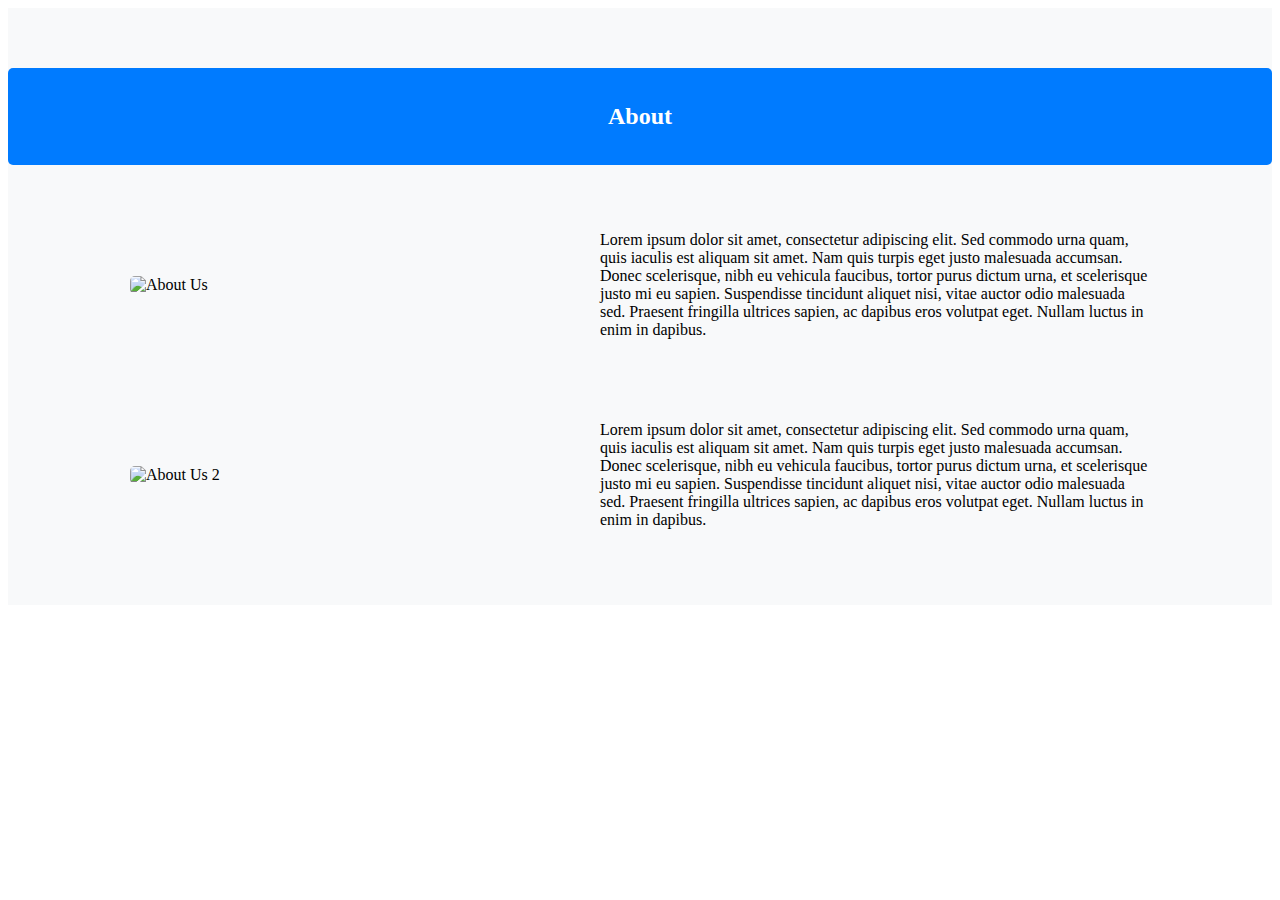
==== About/about.html @ b43fc997 "new changes, about sections is added" ====
<!DOCTYPE html>
<html lang="en">
  <head>
    <meta charset="UTF-8" />
    <meta http-equiv="X-UA-Compatible" content="IE=edge" />
    <meta name="viewport" content="width=device-width, initial-scale=1.0" />
    <title>About</title>
    <link rel="stylesheet" href="about.css" />
  </head>
  <body>
    <section id="about">
      <div class="section-title">
        <h2>About</h2>
      </div>
      <div class="about-content">
        <div class="about-section">
          <div class="about-img">
            <img src="/IT-Eyes-Website/img/blog 3.jpg" alt="About Us" />
          </div>

          <div class="about-description">
            <p>
              Lorem ipsum dolor sit amet, consectetur adipiscing elit. Sed
              commodo urna quam, quis iaculis est aliquam sit amet. Nam quis
              turpis eget justo malesuada accumsan. Donec scelerisque, nibh eu
              vehicula faucibus, tortor purus dictum urna, et scelerisque justo
              mi eu sapien. Suspendisse tincidunt aliquet nisi, vitae auctor
              odio malesuada sed. Praesent fringilla ultrices sapien, ac dapibus
              eros volutpat eget. Nullam luctus in enim in dapibus.
            </p>
          </div>
        </div>
        <div class="about-section">
          <div class="about-img">
            <img src="/IT-Eyes-Website/img/blog 2.jpg" alt="About Us 2" />
          </div>

          <div class="about-description">
            <p>
              Lorem ipsum dolor sit amet, consectetur adipiscing elit. Sed
              commodo urna quam, quis iaculis est aliquam sit amet. Nam quis
              turpis eget justo malesuada accumsan. Donec scelerisque, nibh eu
              vehicula faucibus, tortor purus dictum urna, et scelerisque justo
              mi eu sapien. Suspendisse tincidunt aliquet nisi, vitae auctor
              odio malesuada sed. Praesent fringilla ultrices sapien, ac dapibus
              eros volutpat eget. Nullam luctus in enim in dapibus.
            </p>
          </div>
        </div>
      </div>
    </section>
  </body>
</html>
---- About/about.css ----
/* About Section */

#about {
  padding: 60px 0;
  background-color: #f8f9fa;
}

.section-title {
  text-align: center;
  margin-bottom: 50px;
  background-color: #007bff;
  color: #fff;
  padding: 15px;
  border-radius: 5px;
}

.section name h2 {
  margin: 0;
}

.about-content {
  max-width: 1100px;
  margin: 0 auto;
}

.about-section {
  display: flex;
  align-items: center;
  justify-content: center;
  flex-wrap: wrap;
  margin-bottom: 50px;
}

.about-section:last-child {
  margin-bottom: 0;
}

.about-img {
  flex: 1;
  max-width: 40%;
  margin-right: 30px;
}

.about-img img {
  width: 100%;
  height: auto;
  display: block;
  border-radius: 5px;
}

.about-description {
  flex: 1;
  max-width: 50%;
}

@media screen and (max-width: 768px) {
  .about-section {
    flex-direction: column;
    text-align: center;
  }

  .about-img {
    max-width: 100%;
    margin-right: 0;
    margin-bottom: 30px;
  }

  .about-description {
    max-width: 100%;
  }

  .about-section:nth-child(odd) .about-img {
    order: 1;
    margin-right: 0;
    margin-left: 30px;
  }

  .about-section:nth-child(odd) .about-description {
    order: 2;
    text-align: left;
  }

  .about-section:nth-child(even) .about-img {
    order: 2;
    margin-right: 0;
    margin-left: 30px;
  }

  .about-section:nth-child(even) .about-description {
    order: 1;
    text-align: right;
  }
}
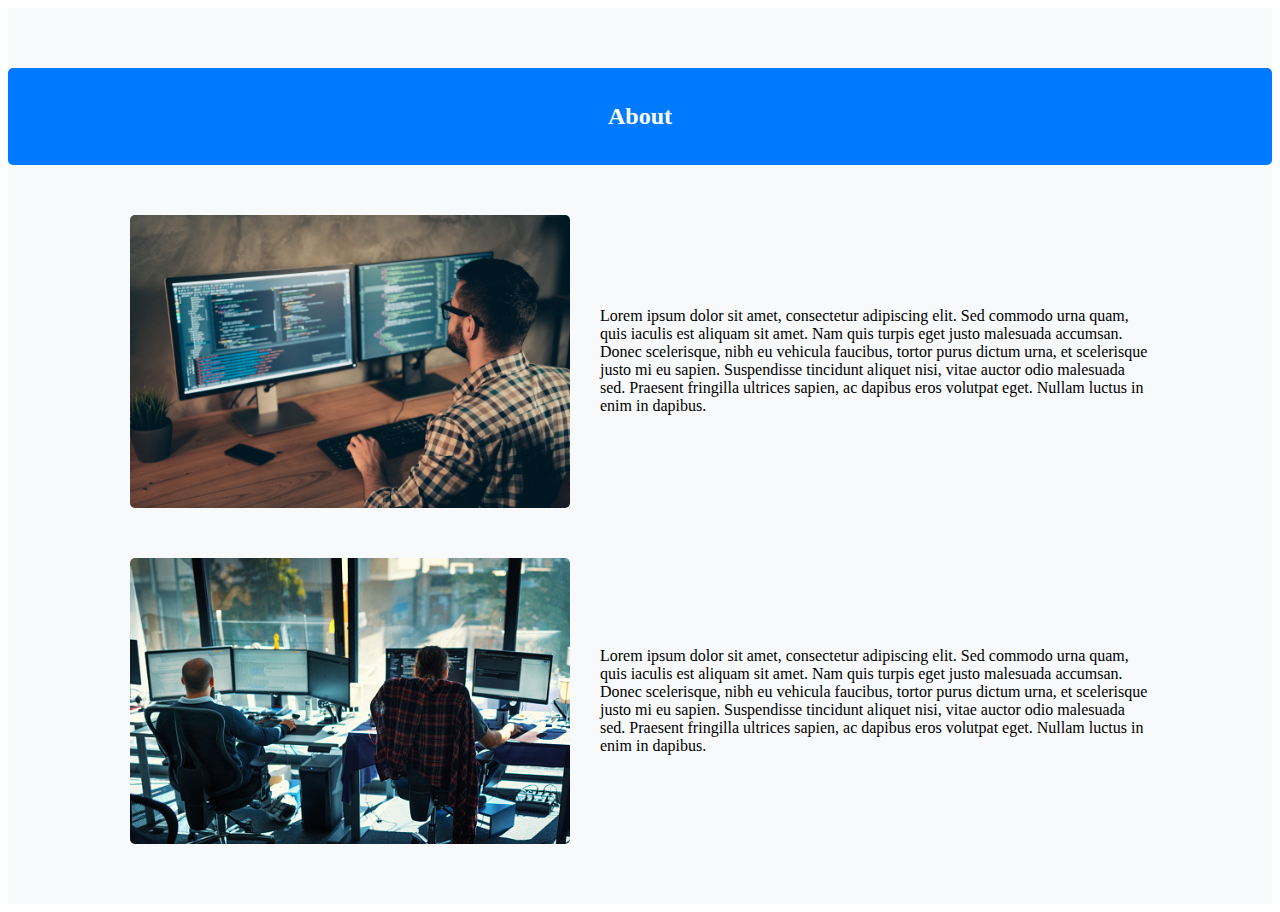
==== commit 69bb50e5: "some minor changes" ====
--- a/About/about.html
+++ b/About/about.html
@@ -15,7 +15,7 @@
       <div class="about-content">
         <div class="about-section">
           <div class="about-img">
-            <img src="/IT-Eyes-Website/img/blog 3.jpg" alt="About Us" />
+            <img src="../img/Blog3.jpg" alt="About Us" />
           </div>
 
           <div class="about-description">
@@ -32,7 +32,7 @@
         </div>
         <div class="about-section">
           <div class="about-img">
-            <img src="/IT-Eyes-Website/img/blog 2.jpg" alt="About Us 2" />
+            <img src="../img/Blog2.jpg" alt="About Us 2" />
           </div>
 
           <div class="about-description">
